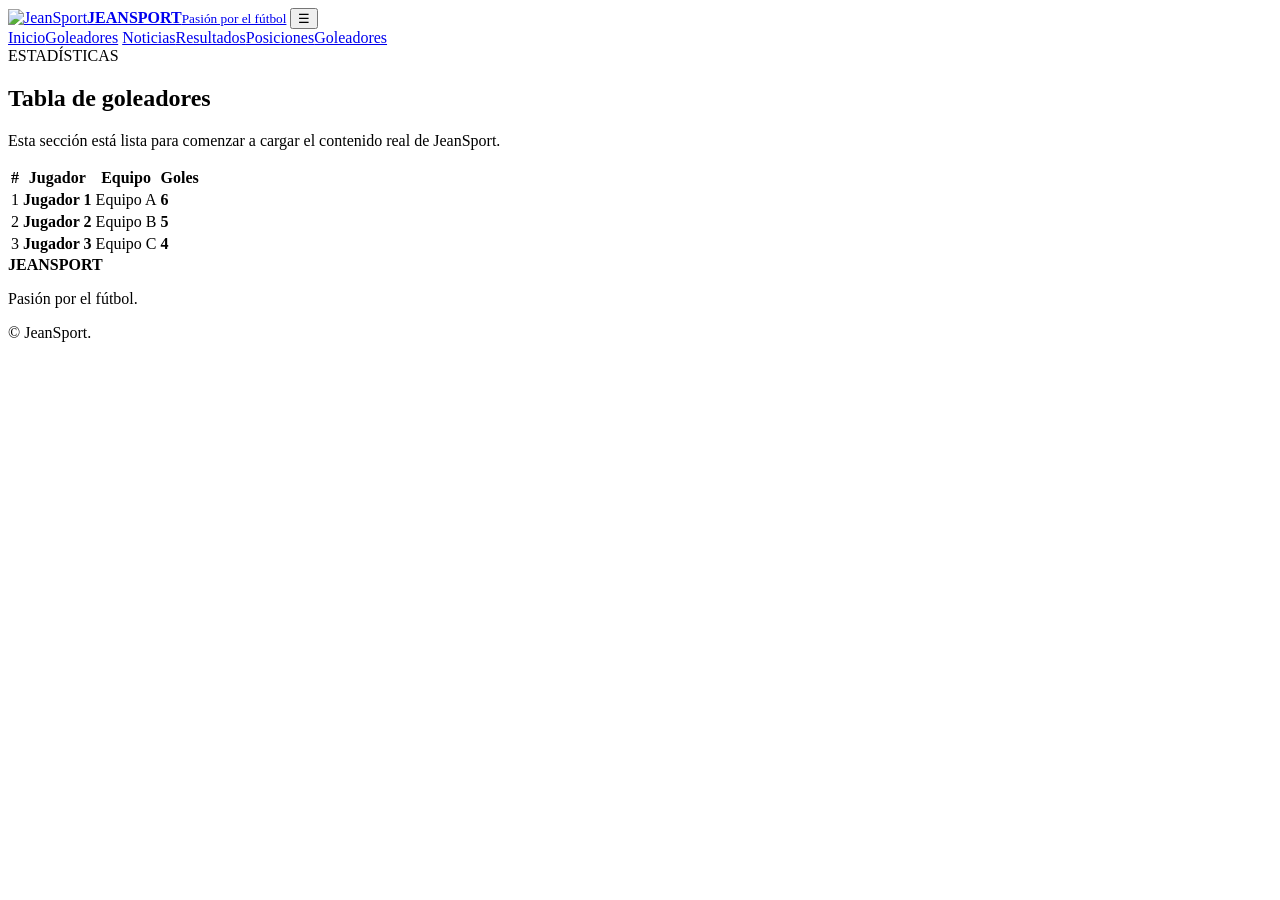
==== goleadores.html @ 1195b15e "Add files via upload" ====
<!DOCTYPE html>
<html lang="es">
<head>
  <meta charset="UTF-8">
  <meta name="viewport" content="width=device-width, initial-scale=1.0">
  <title>Goleadores | JeanSport</title>
  <link rel="stylesheet" href="css/style.css">
</head>
<body>
<header class="site-header"><div class="container nav-wrap">
<a class="brand" href="index.html"><span class="logo-box"><img src="images/logo.png" alt="JeanSport"></span><span class="brand-text"><strong>JEANSPORT</strong><small>Pasión por el fútbol</small></span></a>
<button class="menu-toggle" aria-label="Abrir menú" aria-expanded="false">☰</button>
<nav class="main-nav">
<a href="index.html">Inicio</a><a class="active" href="goleadores.html">Goleadores</a>
<a href="noticias.html">Noticias</a><a href="resultados.html">Resultados</a><a href="posiciones.html">Posiciones</a><a href="goleadores.html">Goleadores</a>
</nav></div></header>
<main><section class="container page-hero"><span class="eyebrow">ESTADÍSTICAS</span><h1>Tabla de goleadores</h1><p>Esta sección está lista para comenzar a cargar el contenido real de JeanSport.</p></section>
<section class="container section">
<div class="table-wrap"><table><thead><tr><th>#</th><th>Jugador</th><th>Equipo</th><th>Goles</th></tr></thead><tbody>
<tr><td>1</td><td><strong>Jugador 1</strong></td><td>Equipo A</td><td><strong>6</strong></td></tr>
<tr><td>2</td><td><strong>Jugador 2</strong></td><td>Equipo B</td><td><strong>5</strong></td></tr>
<tr><td>3</td><td><strong>Jugador 3</strong></td><td>Equipo C</td><td><strong>4</strong></td></tr>
</tbody></table></div></section></main>
<footer class="site-footer"><div class="container footer-wrap"><div><strong>JEANSPORT</strong><p>Pasión por el fútbol.</p></div><p>© <span id="year"></span> JeanSport.</p></div></footer>
<script src="js/script.js"></script></body></html>
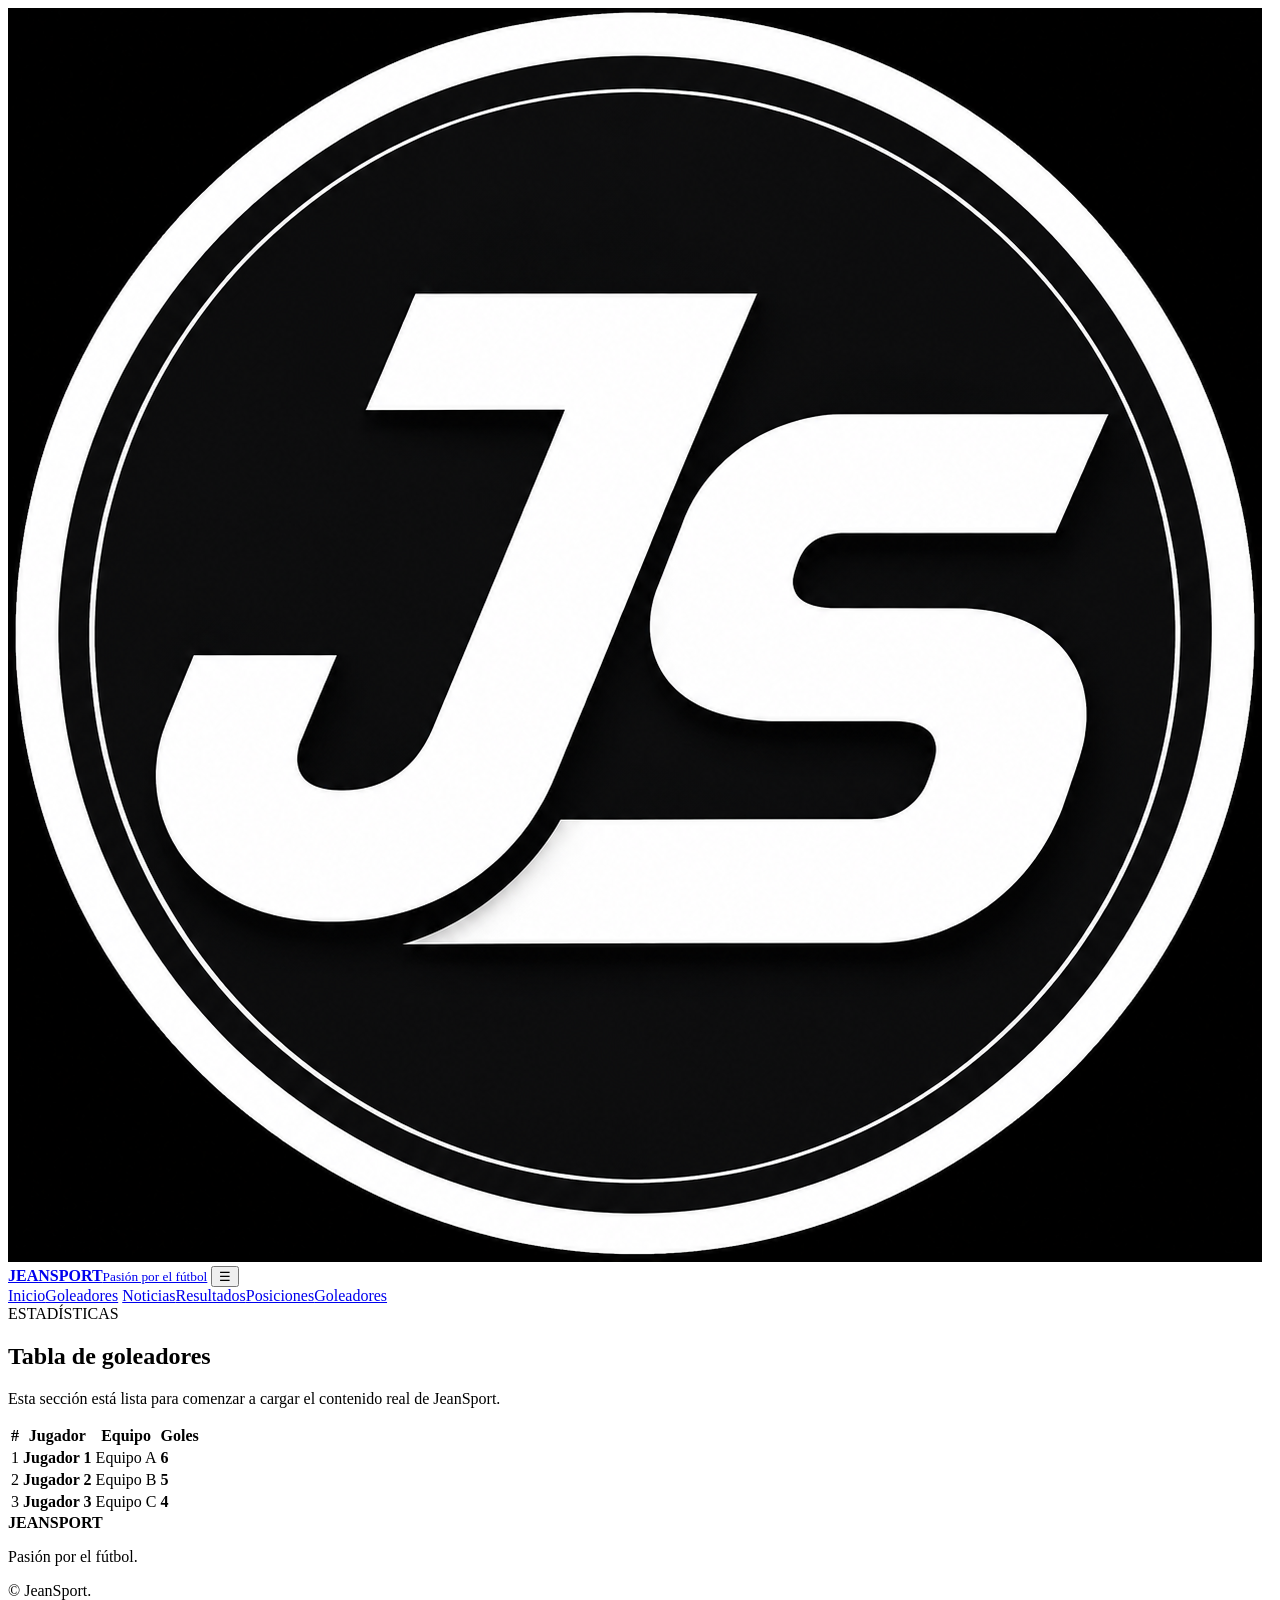
==== commit 525d87cc: "Update logo image source in goleadores.html" ====
--- a/goleadores.html
+++ b/goleadores.html
@@ -8,7 +8,7 @@
 </head>
 <body>
 <header class="site-header"><div class="container nav-wrap">
-<a class="brand" href="index.html"><span class="logo-box"><img src="images/logo.png" alt="JeanSport"></span><span class="brand-text"><strong>JEANSPORT</strong><small>Pasión por el fútbol</small></span></a>
+<a class="brand" href="index.html"><span class="logo-box"><img src="logo.png" alt="JeanSport"></span><span class="brand-text"><strong>JEANSPORT</strong><small>Pasión por el fútbol</small></span></a>
 <button class="menu-toggle" aria-label="Abrir menú" aria-expanded="false">☰</button>
 <nav class="main-nav">
 <a href="index.html">Inicio</a><a class="active" href="goleadores.html">Goleadores</a>
@@ -22,4 +22,4 @@
 <tr><td>3</td><td><strong>Jugador 3</strong></td><td>Equipo C</td><td><strong>4</strong></td></tr>
 </tbody></table></div></section></main>
 <footer class="site-footer"><div class="container footer-wrap"><div><strong>JEANSPORT</strong><p>Pasión por el fútbol.</p></div><p>© <span id="year"></span> JeanSport.</p></div></footer>
-<script src="js/script.js"></script></body></html>+<script src="js/script.js"></script></body></html>
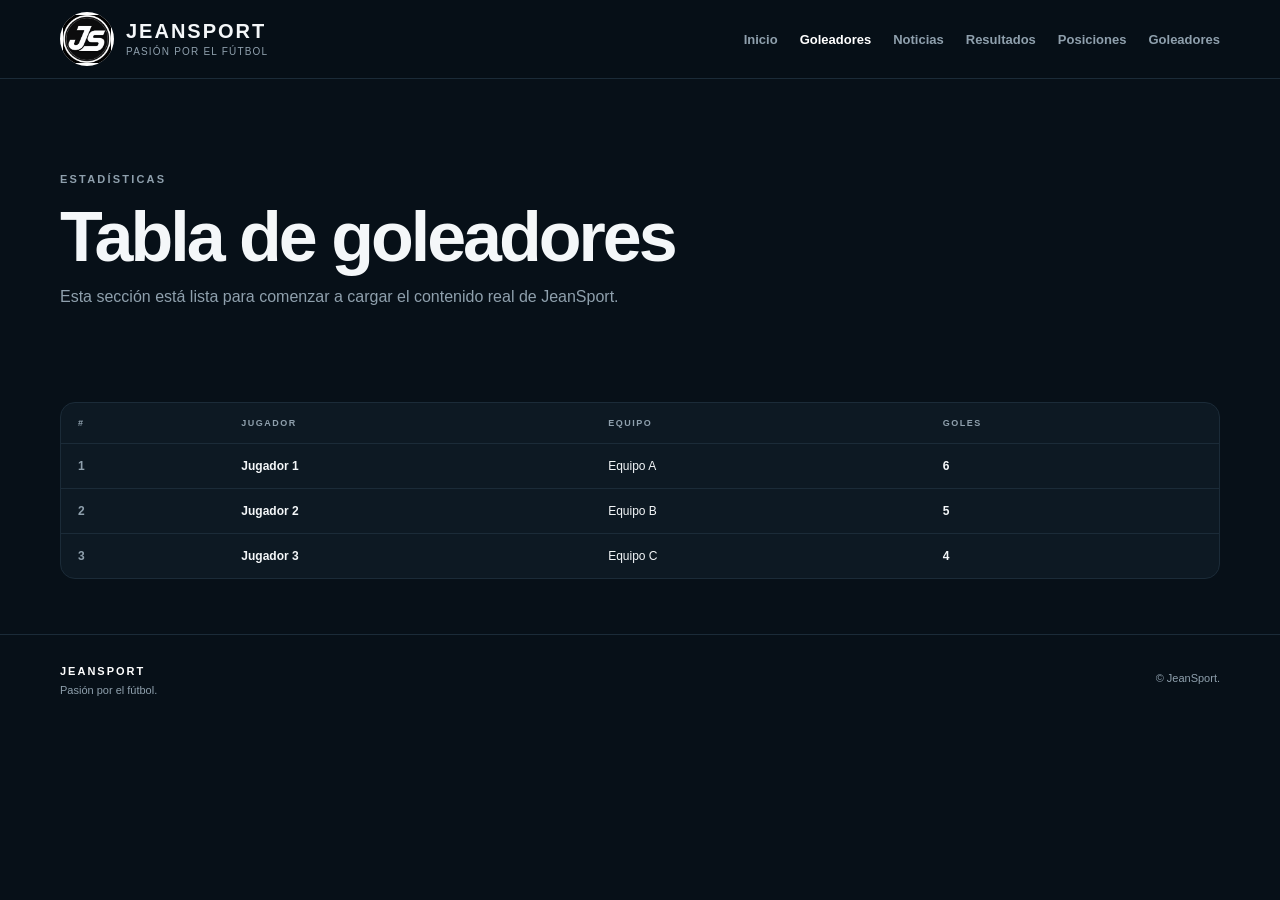
==== commit 49a2bf8b: "Update goleadores.html" ====
--- a/goleadores.html
+++ b/goleadores.html
@@ -4,7 +4,7 @@
   <meta charset="UTF-8">
   <meta name="viewport" content="width=device-width, initial-scale=1.0">
   <title>Goleadores | JeanSport</title>
-  <link rel="stylesheet" href="css/style.css">
+  <link rel="stylesheet" href="style.css">
 </head>
 <body>
 <header class="site-header"><div class="container nav-wrap">
--- a/style.css
+++ b/style.css
@@ -0,0 +1,31 @@
+@import url('https://fonts.googleapis.com/css2?family=Inter:wght@400;500;600;700;800;900&display=swap');
+
+:root{
+  --bg:#071018; --panel:#0d1923; --panel2:#101f2c; --text:#f4f7f9;
+  --muted:#8fa0ad; --line:#1b2b38; --accent:#ffffff; --accent2:#bfcbd4;
+}
+*{box-sizing:border-box} html{scroll-behavior:smooth}
+body{margin:0;background:var(--bg);color:var(--text);font-family:Inter,Arial,sans-serif}
+a{color:inherit;text-decoration:none}.container{width:min(1160px,92%);margin:auto}
+.site-header{position:sticky;top:0;z-index:10;background:rgba(7,16,24,.92);backdrop-filter:blur(14px);border-bottom:1px solid var(--line)}
+.nav-wrap{min-height:78px;display:flex;align-items:center;justify-content:space-between;gap:28px}
+.brand{display:flex;align-items:center;gap:12px}.logo-box{width:54px;height:54px;border-radius:50%;background:#fff;display:grid;place-items:center;overflow:hidden}.logo-box img{width:48px;height:48px;object-fit:contain}
+.brand-text{display:flex;flex-direction:column;line-height:1.05}.brand-text strong{font-size:20px;letter-spacing:2px}.brand-text small{color:var(--muted);font-size:10px;margin-top:5px;text-transform:uppercase;letter-spacing:1.2px}
+.main-nav{display:flex;gap:22px;align-items:center}.main-nav a{font-size:13px;color:var(--muted);font-weight:600}.main-nav a:hover,.main-nav a.active{color:#fff}
+.menu-toggle{display:none;background:none;border:0;color:#fff;font-size:26px}
+.hero{min-height:530px;display:grid;grid-template-columns:1.15fr .85fr;align-items:center;gap:40px}
+.eyebrow{font-size:11px;font-weight:800;letter-spacing:2.2px;color:var(--muted)}
+.hero h1,.page-hero h1{font-size:clamp(42px,6vw,78px);line-height:.98;letter-spacing:-3px;margin:16px 0}.hero h1 span{color:#9eacb7}
+.hero p{max-width:600px;color:var(--muted);font-size:17px;line-height:1.7}.hero-actions{display:flex;gap:12px;margin-top:28px}
+.btn{display:inline-flex;align-items:center;justify-content:center;padding:13px 19px;border-radius:8px;font-size:13px;font-weight:800}.btn-primary{background:#fff;color:#071018}.btn-secondary{border:1px solid var(--line);background:var(--panel);color:#fff}
+.hero-card{height:330px;border:1px solid var(--line);border-radius:22px;background:radial-gradient(circle at center, #182b39 0, #0b151e 55%, #071018 100%);display:flex;flex-direction:column;align-items:center;justify-content:center;box-shadow:0 30px 80px rgba(0,0,0,.25)}.ball{font-size:110px;filter:grayscale(1);opacity:.9}.hero-card p{font-size:10px;letter-spacing:2px;color:var(--muted)}
+.section{padding:55px 0}.section-heading{display:flex;align-items:end;justify-content:space-between;gap:20px;margin-bottom:22px}.section-heading h2{font-size:30px;margin:8px 0 0;letter-spacing:-1px}.section-heading>a{font-size:12px;color:var(--muted);font-weight:700}
+.news-grid{display:grid;grid-template-columns:2fr 1fr 1fr;gap:18px}.news-card{background:var(--panel);border:1px solid var(--line);border-radius:15px;overflow:hidden}.news-image{height:160px;display:grid;place-items:center}.featured .news-image{height:210px}.news-image span{font-size:55px;filter:grayscale(1)}.gradient-one{background:linear-gradient(135deg,#172d3d,#314a5b)}.gradient-two{background:linear-gradient(135deg,#202c36,#111b24)}.gradient-three{background:linear-gradient(135deg,#2a3035,#11161b)}
+.news-content{padding:18px}.news-content h3{font-size:18px;line-height:1.25;margin:9px 0}.news-content p{color:var(--muted);font-size:13px;line-height:1.55}.news-content small{color:#71818c;font-size:10px}.tag{font-size:9px;font-weight:800;letter-spacing:1.4px;text-transform:uppercase;color:#b9c4cb}
+.scoreboard{border:1px solid var(--line);border-radius:15px;overflow:hidden;background:var(--panel)}.match-row{display:grid;grid-template-columns:1fr 130px 1fr;align-items:center;padding:20px;border-bottom:1px solid var(--line)}.match-row:last-child{border:0}.match-row span{display:block;color:var(--muted);font-size:10px;margin-bottom:5px}.match-row strong{font-size:14px}.match-row.right{text-align:right}.match-row>div:last-child{text-align:right}.score{text-align:center;font-size:22px;font-weight:900}.score i{font-style:normal;color:var(--muted);padding:0 7px}
+.table-wrap{border:1px solid var(--line);border-radius:15px;overflow:auto;background:var(--panel)}table{width:100%;border-collapse:collapse;min-width:600px}th,td{padding:15px 17px;border-bottom:1px solid var(--line);text-align:left;font-size:12px}th{font-size:9px;letter-spacing:1.5px;color:var(--muted);text-transform:uppercase}tr:last-child td{border-bottom:0}td:first-child{color:var(--muted);font-weight:800}
+.instagram-cta{margin-bottom:70px;border:1px solid var(--line);border-radius:18px;background:var(--panel);padding:35px;display:flex;align-items:center;justify-content:space-between;gap:20px}.instagram-cta h2{margin:8px 0;font-size:28px}.instagram-cta p{color:var(--muted);margin:0}
+.page-hero{padding:90px 0 25px}.page-hero h1{font-size:clamp(42px,6vw,70px);margin-bottom:10px}.page-hero p{color:var(--muted)}
+.site-footer{border-top:1px solid var(--line);padding:30px 0;color:var(--muted);font-size:11px}.footer-wrap{display:flex;justify-content:space-between;gap:20px}.footer-wrap strong{color:#fff;letter-spacing:2px}.footer-wrap p{margin:7px 0}
+@media(max-width:850px){.main-nav{display:none}.menu-toggle{display:block}.main-nav.open{display:flex;position:absolute;left:4%;right:4%;top:72px;flex-direction:column;align-items:flex-start;background:var(--panel);border:1px solid var(--line);padding:18px;border-radius:12px}.hero{grid-template-columns:1fr;padding-top:55px}.hero-card{height:250px}.news-grid{grid-template-columns:1fr}.featured .news-image{height:180px}.instagram-cta{flex-direction:column;align-items:flex-start}.footer-wrap{flex-direction:column}}
+@media(max-width:500px){.brand-text small{display:none}.hero h1,.page-hero h1{letter-spacing:-2px}.section{padding:40px 0}.section-heading{align-items:flex-start;flex-direction:column}.match-row{grid-template-columns:1fr 80px 1fr;padding:16px 12px}.score{font-size:18px}}
